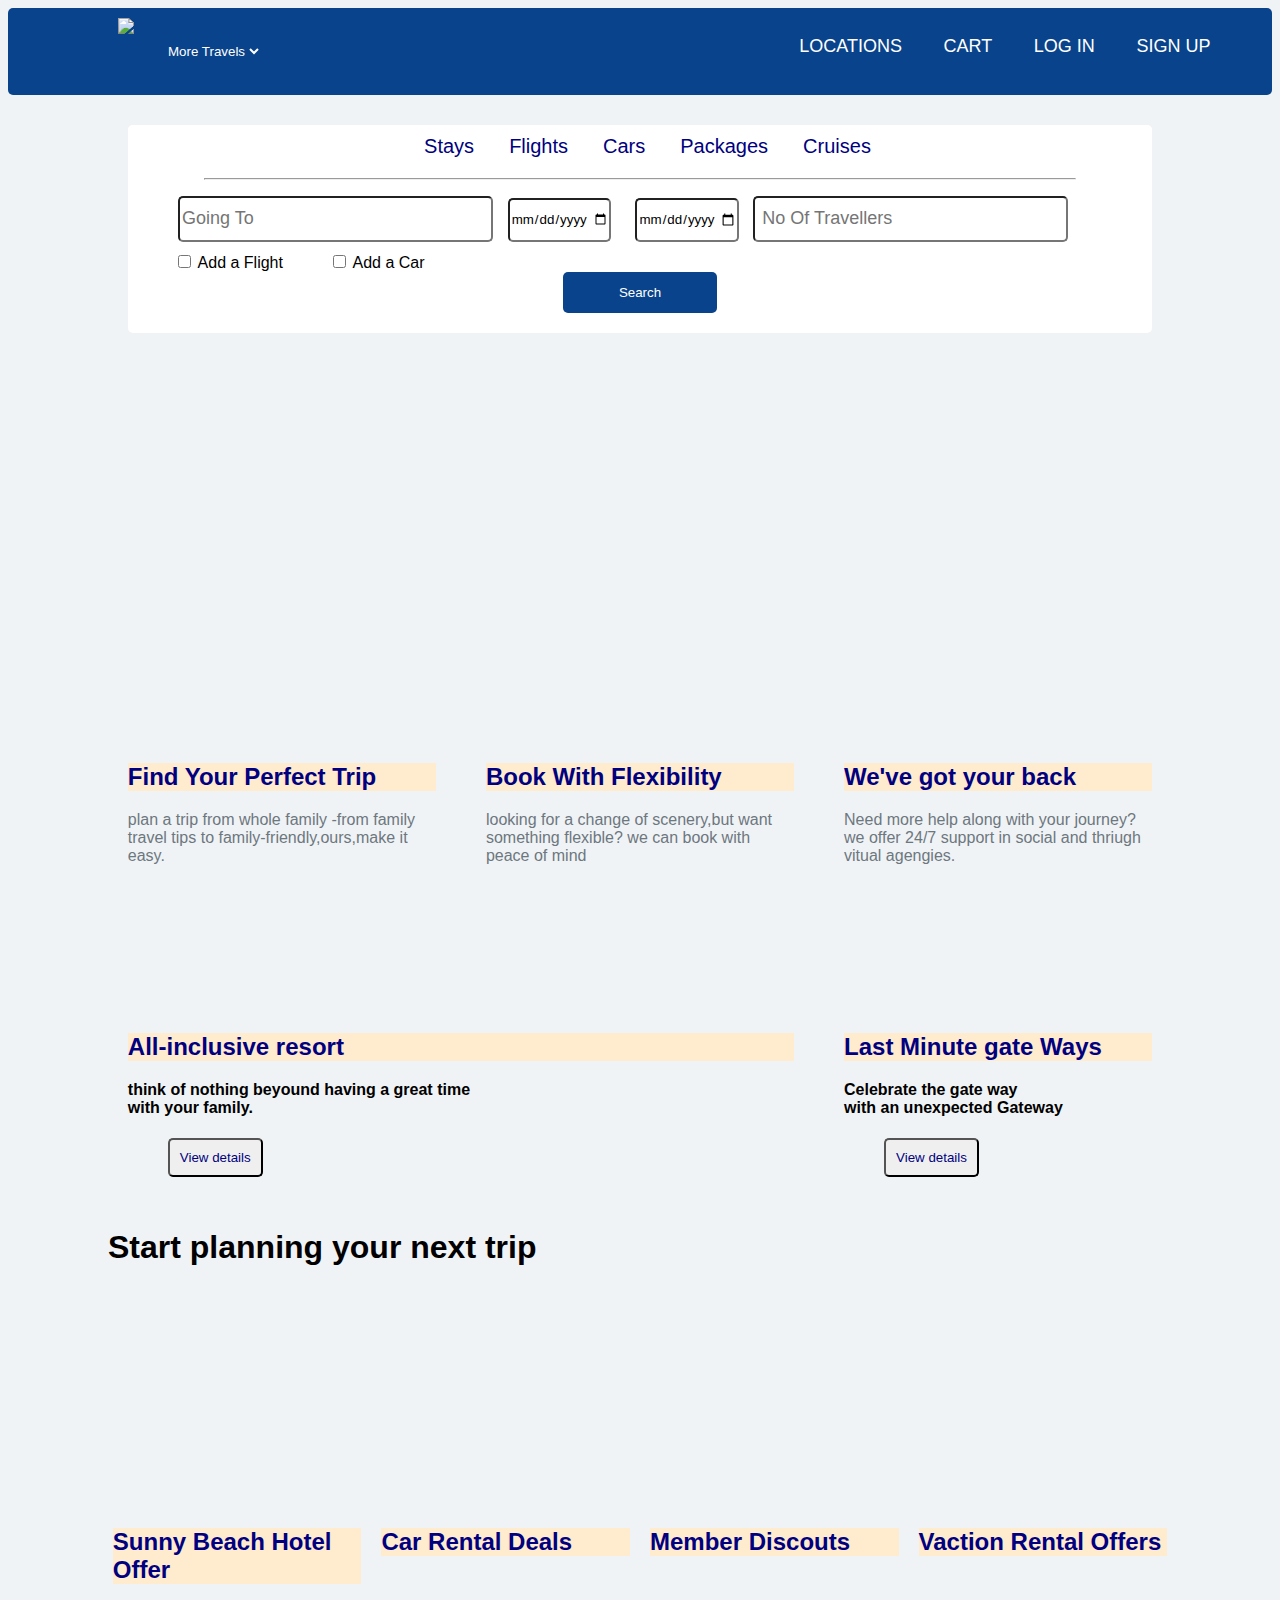
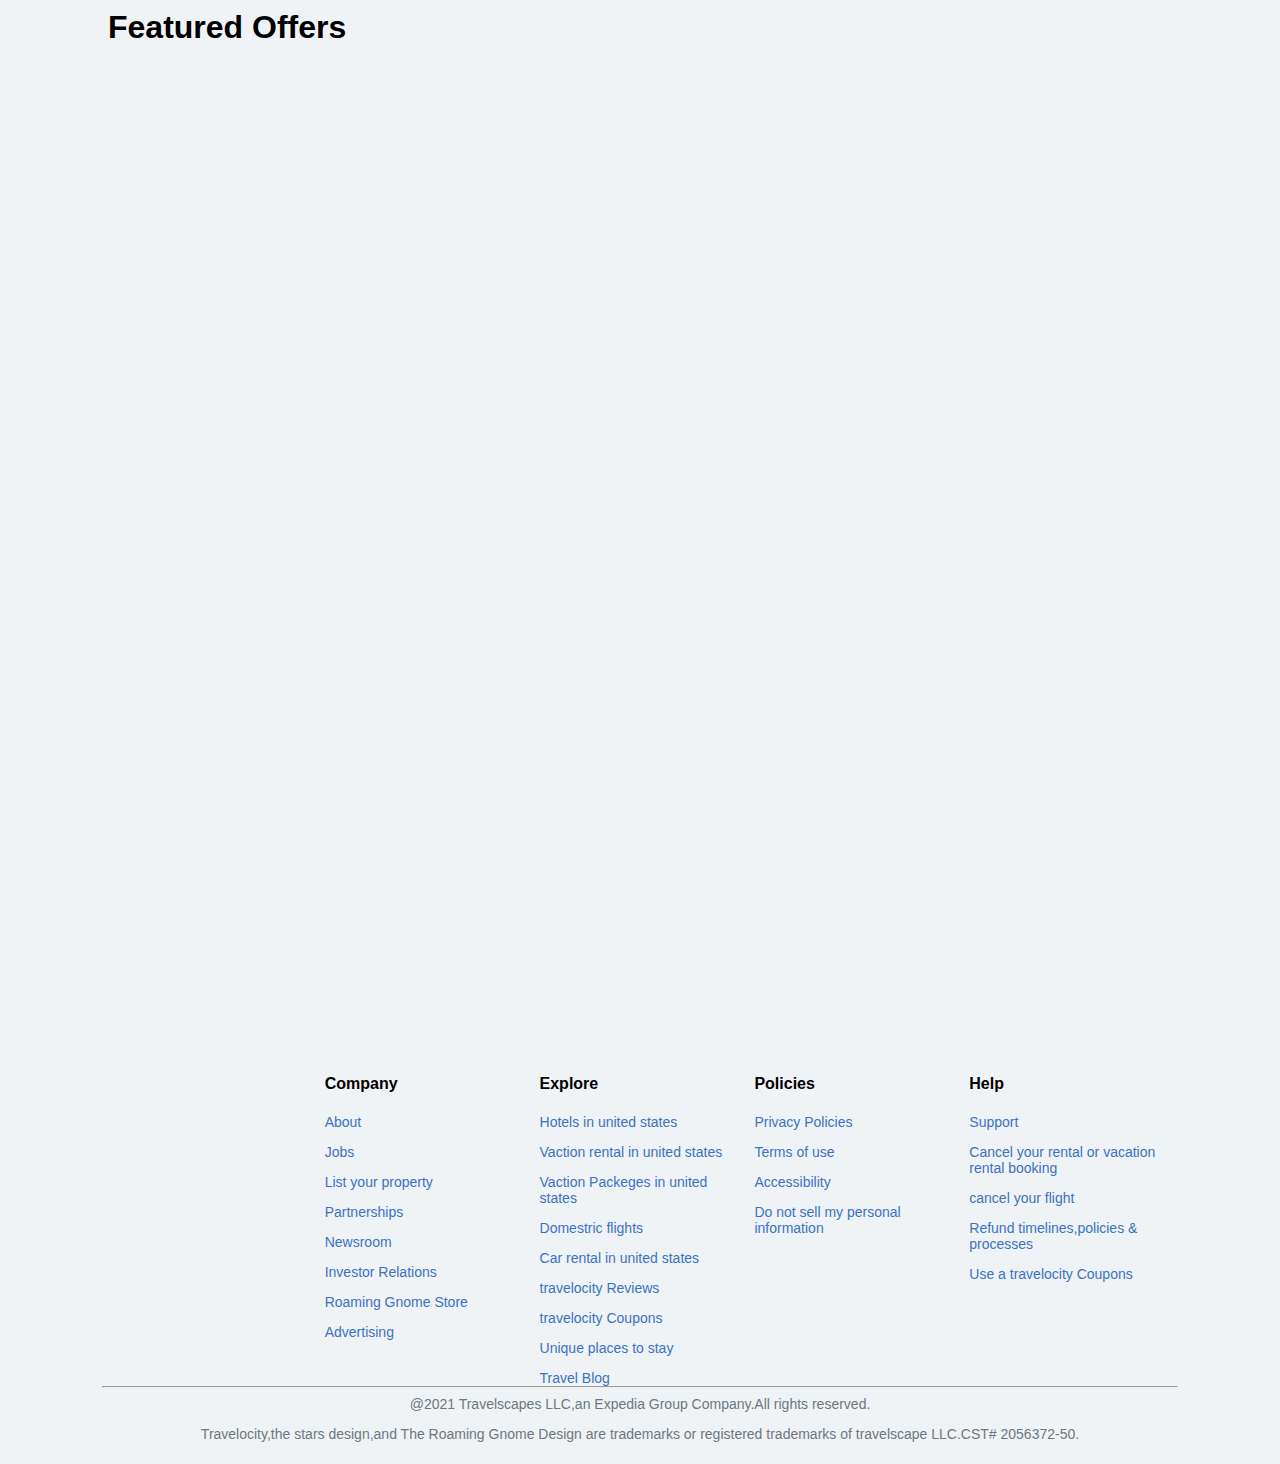
==== index.html @ 54267d7c "landing pade change name to index.html" ====
<!DOCTYPE html>
<html lang="en">
<head>
    <meta charset="UTF-8">
    <meta http-equiv="X-UA-Compatible" content="IE=edge">
    <meta name="viewport" content="width=device-width, initial-scale=1.0">
    <title>home page</title>

    <link rel="stylesheet" href="index.css"/>

</head>
<body>
    <div id="total">
    <div class="main">
        <div class="left">
            <img src="https://www.travelocity.com/_dms/header/logo.svg?locale=en_US&siteid=80001&2"/>
            <select class="option">
                <div class="sub">
                <option>More Travels</option>
                <option value="">Packeges</option>
                <option value="">Stays</option>
                <option value="">Cars</option>
                <option value="">Flights</option>
                <option value="">Cruises</option>
                </div>
            </select>
          
        </div>
        <div class="right">
         <div><a href="location.html">LOCATIONS</a></div>
         <div><a href="cart.html">CART</a></div>
         <div><a href="Login.html">LOG IN</a></div>
         <div><a href="Signup.html">SIGN UP</a></div>
        </div>
      </div>

      <div class="main2">
      <div class="container">
       <div><button id="stays">Stays</button></div>
       <div><button>Flights</button></div>
       <div><button>Cars</button></div>
       <div><button>Packages</button></div>
       <div><button>Cruises</button></div>
      </div>
      <hr/>
      <form class="form">
     <input class="inone" type="" placeholder="Going To"/>
     <input type="date" id="start" place holder="check-in"
     min="2022-01-01" max="2023-12-31">
     <input type="date" id="start" 
     min="2022-01-01" max="2023-12-31">
     <input class="intwo" type="" placeholder=" No Of Travellers"/>
   <div id="check">
    <div>
        <input type="checkbox" id="scales"/>
        <label for="Add a Flight">Add a Flight</label>
      </div>
      <div>
        <input type="checkbox" id="scales" />
        <label for="Add a Flight">Add a Car</label>
      </div>
   </div>
  <div class="search"> <input  type=submit value="Search"/></div>

      </div>
    </form>
  </div>

  <div id="media">
  <div class="bottom">
    <div class="one"> 
        <h2>Find Your Perfect Trip</h2>
        <p>plan a trip from whole family -from family travel tips to family-friendly,ours,make it easy.</p>
    </div>
    <div class="two">
       <h2>Book With Flexibility</h2>
        <p>looking for a change of scenery,but want something flexible? we can book with peace of mind</p>
    </div>
    <div class="three">
        <h2>We've got your back</h2>
        <p>Need more help along with your journey?we offer 24/7 support in social and thriugh vitual agengies.</p>
    </div>
    <div class="four" id="four">
        <h2>All-inclusive resort</h2>
        <h4>think of nothing beyound having a great time<br/>with your family.</h4>
        <button>View details</button>
    </div>
    <div class="five" id="five">
        <h2>Last Minute gate Ways</h2>
        <h4>Celebrate the gate way<br/> with an unexpected Gateway</h4>
        <button>View details</button>
    </div>
  </div>
 <h1>Start planning your next trip</h1>
  <div class=bott>
      <div class="onee">
          <h2>Sunny Beach Hotel Offer</h2>
      </div>
      <div class="twoo">
          <h2>Car Rental Deals</h2>
      </div>
      <div class="threee">
          <h2>Member Discouts</h2>
      </div>
      <div class="fourr">
          <h2>Vaction Rental Offers</h2>
      </div>
  </div>
  <h1>Featured Offers</h1>
  <div class="beach">
      <div class="ball"></div>
      <div class="add"></div>
  </div>
  <div class="youtube">
    <iframe width="100%" height="100%" src="https://www.youtube.com/embed/ItS8X0SjT4s" title="YouTube video player" frameborder="0" allow="accelerometer; autoplay; clipboard-write; encrypted-media; gyroscope; picture-in-picture" allowfullscreen></iframe>
  </div>
  <div class="app"></div>
  <div class="footer">
      <div class="footadd"> </div>
      <div class="com">
          <h4>Company</h4>
          <p>About</p>
          <p>Jobs</p>
          <p>List your property</p>
          <p>Partnerships</p>
          <p>Newsroom</p>
          <p>Investor Relations</p>
          <p>Roaming Gnome Store</p>
          <p>Advertising</p>
      </div>
      <div class="exp">
          <h4>Explore</h4>
          <p>Hotels in united states</p>
          <p>Vaction rental in united states</p>
          <p>Vaction Packeges in united states</p>
          <p>Domestric flights</p>
          <p>Car rental in united states</p>
          <p>travelocity Reviews</p>
          <p>travelocity Coupons</p>
          <p>Unique places to stay</p>
          <p>Travel Blog</p>
      </div>
      <div class="pol">
          <h4>Policies</h4>
          <p>Privacy Policies</p>
          <p>Terms of use</p>
          <p>Accessibility</p>
          <p>Do not sell my personal information</p>
      </div>
      <div class="help">
          <h4>Help</h4>
          <p>Support</p>
          <p>Cancel your rental or vacation rental booking </p>
          <p>cancel your flight</p>
          <p>Refund timelines,policies & processes</p>
          <p>Use a travelocity Coupons</p>
      </div>
  </div>
  <hr/>
  <div class="end">
      <p>@2021 Travelscapes LLC,an Expedia Group Company.All rights reserved.</p>
   <p> Travelocity,the stars design,and The Roaming Gnome Design are trademarks or registered trademarks of travelscape LLC.CST# 2056372-50.</p>
  </div>

</div>


</body>
</html>
<script src="index.js"></script>
---- index.css ----
*{
            font-family: -apple-system, BlinkMacSystemFont, 'Segoe UI', Roboto, Oxygen, Ubuntu, Cantarell, 'Open Sans', 'Helvetica Neue', sans-serif;
        }
        body{
            background-color: #f0f3f5;
        }

        #total{
      background-image: url("https://forever.travel-assets.com/flex/flexmanager/images/2021/12/20/TVLY_JanuarySale_imgB_1920x1440_20211210.jpg");
      background-repeat:no-repeat;
      background-size: 100% 100%;
      height: 600px;
      background-position: right bottom;
      
 }
 #total{
     width: 100%;
 }
 .main{
        display: flex;
        /* height: 30%; */
        margin: auto;
        padding: 10px;
        color: white;
        background-color: #09438b;
        border-radius: 5px;
    }
    .left{
        display: flex;
        width: 60%;
        height: 100%;
        margin-right: 2px;
        padding-left: 100px;
        
    }
    .right{
        display: flex;
        width: 40%;
        height: 100%;
        flex-grow: 1;
        margin-right: 10px;
        color: white;
        
    }
    .right>div{
        margin-top: 18px;
        flex-grow: 1;
        font-size: 18px;
        color: white;
    }
    .right>div>a:hover{
        text-decoration: underline;
    }
    select{
    margin: 25px 0px;
    border: none;
    background-color: #1c2938;
    color: white;
    }
    .option{
        margin-left: 30px;
        background-color: #09438b;
        border: none;
        
    }
    .sub{
         width: 100px;
         background-color: white;
    }
    a{
        color: white;
        text-decoration: none;
    }
    .container{
        /* border: 1px solid red ; */
    justify-content: center;
    border-radius: 5px;
    background-color: white;
        display: flex;
        margin-bottom: 10px;
    }
    .container>div>button:hover{
        text-decoration: underline;
    }
    .container>div>button{
        margin-left: 15px;
        border: 0px;
        background-color: white;
        font-size: 20px;
    }
    #stays{
        /* margin-left: 350px; */
    }
   .main2{
    /* border: 1px solid red ; */
   justify-content: center;
   border-radius: 5px;
   align-items: center;
    margin: 30px 120px;
    background-color: white;
   }
.inone{
    margin-left: 50px;
    height: 40px;
    width: 30%;
    font-size: 18px;
    border-radius: 5px;
}
#start{
    height: 40px; 
    border-radius: 5px;
    margin: 10px;
}
.intwo{
    
    height: 40px;
    width: 30%;
    font-size: 18px;
    border-radius: 5px;
}
#scales{
    margin-left: 50px;
}
#check{
    display: flex;

}
.search{
    text-align: center;

}
.search>input:hover{
    box-shadow: rgba(6, 24, 44, 0.4) 0px 0px 0px 2px, rgba(6, 24, 44, 0.65) 0px 4px 6px -1px, rgba(255, 255, 255, 0.08) 0px 1px 0px inset;
  }
.search>input{
    text-align: center;
    padding: 13px;
    width: 15%;
    border-radius: 5px;
    border: none;
    background-color: #09438b;
    color: white;
    margin-bottom: 20px;
}
.total{
    /* border: 1px solid red; */
}
.bottom{
    display: grid;
    /* border: 1px solid red; */
    margin: auto;
    width: 85%;
    grid-template-columns: repeat(3,1fr);
    grid-template-rows: 300px 300px;

}
.bottom>div{
    /* border: 1px solid red; */
    margin: 25px;
}
.four{
    grid-area: 2/1/2/3;
    background-image: url("https://forever.travel-assets.com/flex/flexmanager/images/2021/11/08/TVLY_Storefront_AllInclusive_imgB_1199x399_20211104.jpg");
    background-position:center ;
    /* background-repeat: no-repeat; */
    border-radius: 8px;
}
#four>h2{
    margin-top: 100px;
    background-color: none;
}
.one{
    background-image: url("https://forever.travel-assets.com/flex/flexmanager/images/2020/11/12/TVLY_StoreFrontRefresh_BrandPromise_FitForYou_sfimg_562x240_20201111.jpg?impolicy=fcrop&w=400&h=171&q=mediumLow");
    background-repeat: no-repeat;
    border-radius: 8px;
    
}
h2{
    color:#000080;
    margin-top: 130px;
    background-color: blanchedalmond;
    
}
p{
    color:#6d777f;

}
.two{
    background-image: url("https://forever.travel-assets.com/flex/flexmanager/images/2020/11/12/TVLY_StoreFrontRefresh_BrandPromise_Transparency_sfimg_562x240_20201111.jpg?impolicy=fcrop&w=400&h=171&q=mediumLow");

    background-position: top;
    background-repeat: no-repeat;
    border-radius: 8px;
}
.three{
    
    background-image: url("https://forever.travel-assets.com/flex/flexmanager/images/2020/11/12/TVLY_StoreFrontRefresh_BrandPromise_GotYourBack_sfimg_562x240_20201111.jpg?impolicy=fcrop&w=400&h=171&q=mediumLow");    background-position: top;
    background-repeat: no-repeat;
    border-radius: 8px;
}
.five{
     
    background-image: url("https://forever.travel-assets.com/flex/flexmanager/images/2021/11/08/TVLY_Storefront_LastMinute_imgB_375x468_20211104.jpg");

    background-repeat: no-repeat;
    border-radius: 8px;
}
#five>h2{
    margin-top: 100px;
    background-color: none;
}
button{
    margin-left: 40px;
    padding: 10px;
    border-radius: 5px;
    color:#000080;
}
h1{
    margin-left: 100px;
}


.bott{
    display: grid;
    /* border: 1px solid red; */
    margin: auto;
    width: 85%;
    grid-template-columns: repeat(4,1fr);
    grid-template-rows: 300px ;

}
.bott>div{
    margin: 10px;
    /* border: 1px solid red; */

}
.onee{
    background-image: url("https://forever.travel-assets.com/flex/flexmanager/images/2021/11/08/TVLY_Storefront_Beach_imgB_900x506_20211104.jpg?impolicy=fcrop&w=300&h=200&q=mediumLow");
    background-position: center top;
    background-repeat: no-repeat;
    border-radius: 8px;
    background-size: 100% 280px;
}
.onee>h2{
    margin-top: 230px;
}
.twoo{
    background-image: url("https://forever.travel-assets.com/flex/flexmanager/images/2021/11/08/TVLY_Storefront_Car_imgB_900x506_20211104.jpg?impolicy=fcrop&w=300&h=200&q=mediumLow");
    background-position: center top;
    background-repeat: no-repeat;
    border-radius: 8px;
    background-size: 100% 280px;
}
.twoo>h2{
    margin-top: 230px;
}
.threee{
    background-image: url("https://forever.travel-assets.com/flex/flexmanager/images/2021/11/08/TVLY_Storefront_MOD_imgB_900x506_20211104.jpg?impolicy=fcrop&w=300&h=200&q=mediumLow");
    background-position: center top;
    background-repeat: no-repeat;
    border-radius: 8px;
    background-size: 100% 280px;
}
.threee>h2{
    margin-top: 230px;
}
.fourr{
    background-image: url("https://forever.travel-assets.com/flex/flexmanager/images/2021/11/08/TVLY_Storefront_VacationRentals_imgB_900x506_20211104.jpg?impolicy=fcrop&w=300&h=200&q=mediumLow");
    background-position: center top;
    background-repeat: no-repeat;
    border-radius: 8px;
    background-size: 100% 280px;
}
.fourr>h2{
    margin-top: 230px;
}


.beach{
    display: grid;
    /* border: 1px solid red; */
    margin: auto;
    width: 85%;
    grid-template-columns: repeat(4,1fr);
    grid-template-rows: 300px ;
    margin-top: 0px;

}
.beach>div{
    margin: 10px;
    /* border: 1px solid red; */

}
.ball{
    grid-area: 1/1/1/4;
    background-image: url("https://forever.travel-assets.com/flex/flexmanager/images/2021/11/08/TVLY_Storefront_Family_imgB_1200x674_20211104.jpg");
    background-size: contain;
    background-repeat: no-repeat;
    border-radius: 8px;
    background-size: 100% 380px;
}
.add{
    background-image: url("https://tpc.googlesyndication.com/simgad/10615505264501381136?");
    background-size: contain;
    background-repeat: no-repeat;
    background-size: 100% 280px;

}



.youtube{
    display: grid;
    /* border: 1px solid red; */
    margin: auto;
    margin-top: 50px;
    width: 85%;
    grid-template-columns: repeat(1,1fr);
    grid-template-rows: 400px ;
   
}
.app{
    display: grid;
    /* border: 1px solid red; */
    margin: auto;
    margin-top: 70px;
    width: 65%;
    grid-template-columns: repeat(1,1fr);
    grid-template-rows: 130px ;
    background-image: url("https://tpc.googlesyndication.com/simgad/6354230828651088040");
    background-repeat:no-repeat ;
    background-size: 100% 100%;
}

.footer{
    display: grid;
    margin: auto;
    margin-top: 50px;
    width: 85%;
    grid-template-columns: repeat(5,1fr);
    grid-template-rows: 310px ;
   
}
.footer>div{
    margin: 7px;
}
.footadd{
    background-image: url("https://a.travel-assets.com/globalcontrols-service/content/f285fb631b0a976202ef57611c7050e9ef5ca51a/images/EG_Wordmark_blue_RGB.svg");
    background-repeat: no-repeat;
}
h4{
    margin-top: 0px;
}
.footer>div>p{
    color: #3a72c3;
    font-size: 14px;
    
}
.footer>div>p:hover{
    text-decoration: underline;
    
}

.end{
    display: grid;
    
    margin: auto;
    width: 85%;
    color: gray;
    text-align: center;
  

}
.end>p{
    font-size: 14px;
    margin-top: 0px;
}

hr{
    color: grey;
    width: 85%;
}
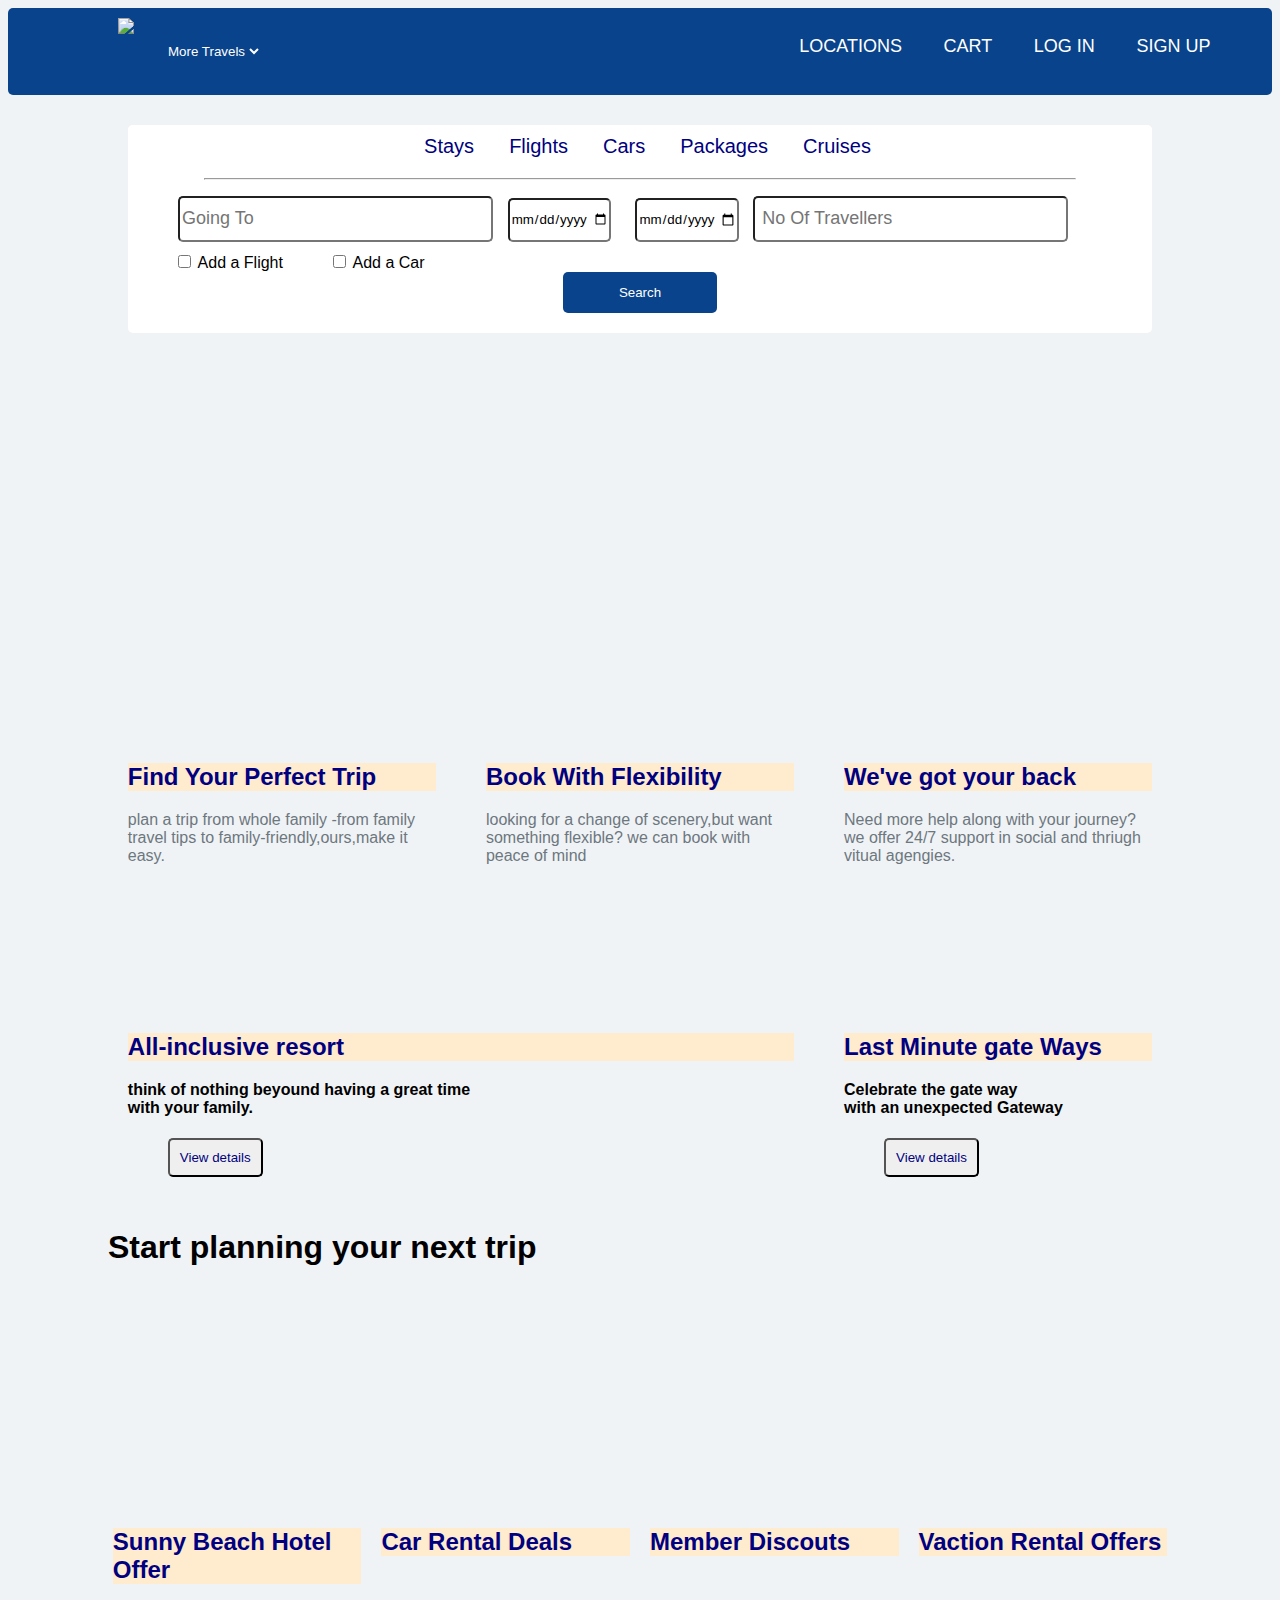
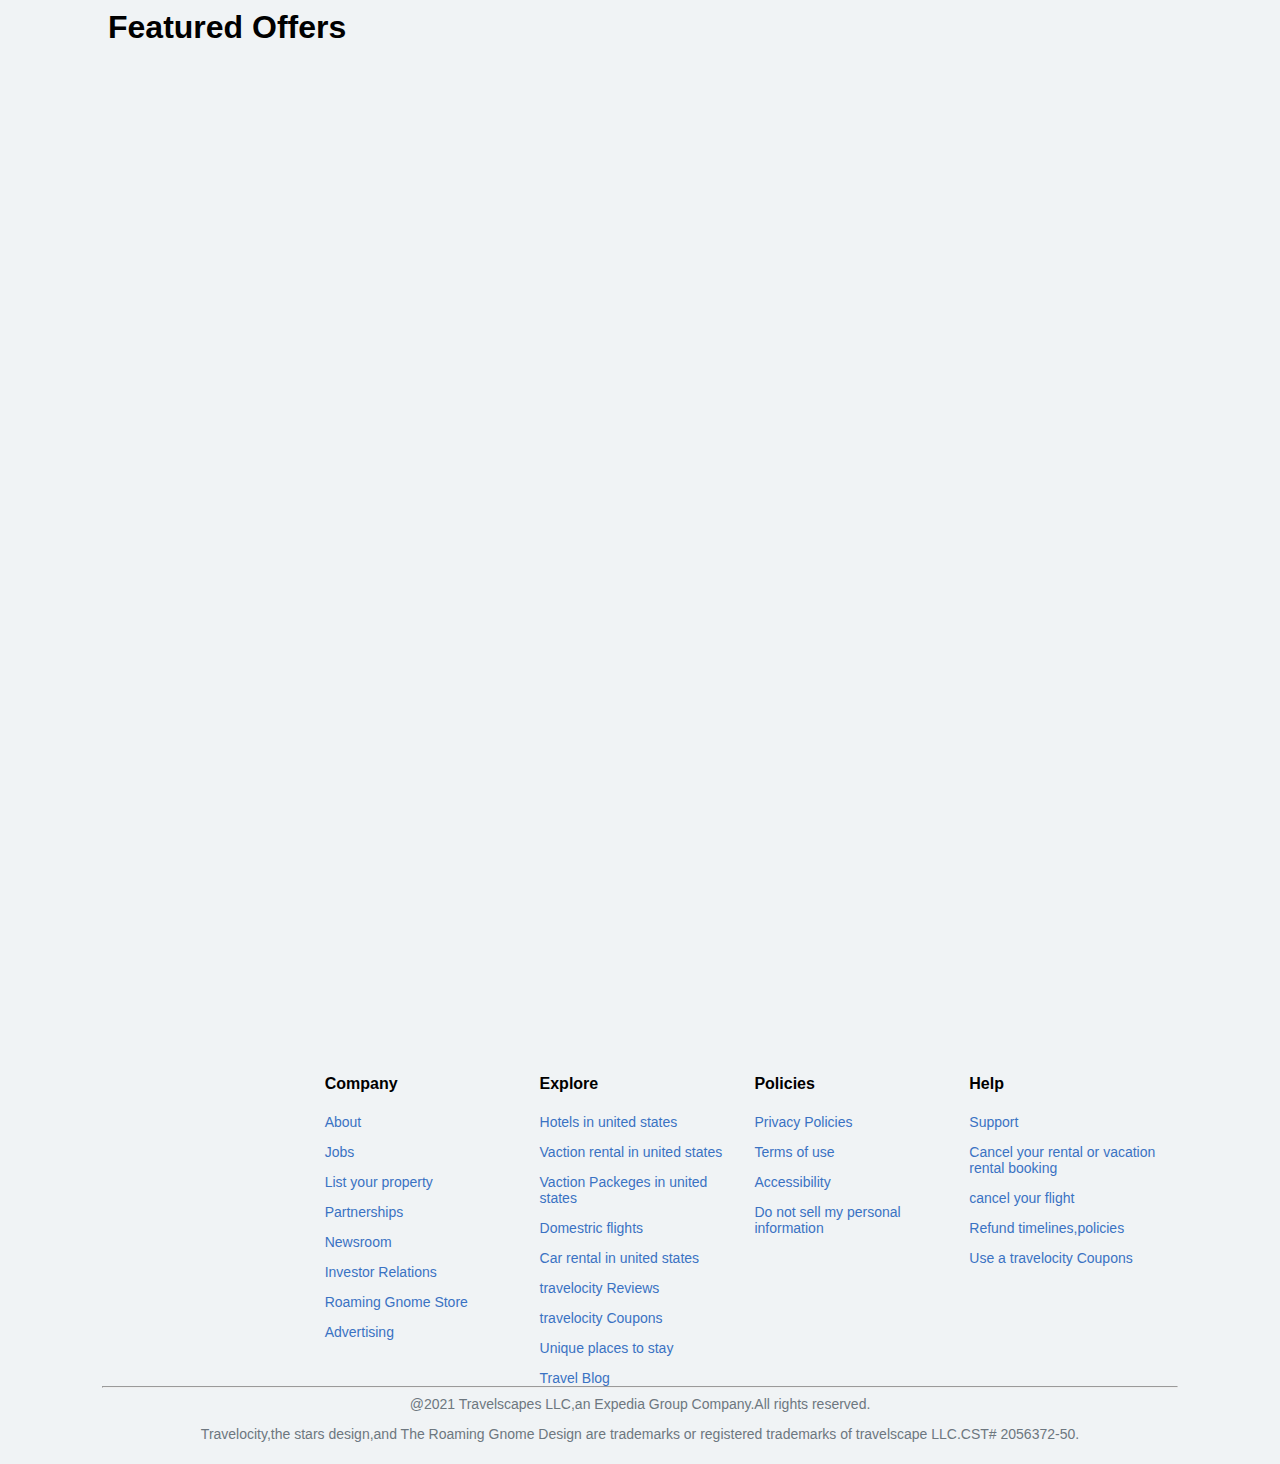
==== commit 5f637b67: "small change" ====
--- a/index.html
+++ b/index.html
@@ -152,7 +152,7 @@
           <p>Support</p>
           <p>Cancel your rental or vacation rental booking </p>
           <p>cancel your flight</p>
-          <p>Refund timelines,policies & processes</p>
+          <p>Refund timelines,policies </p>
           <p>Use a travelocity Coupons</p>
       </div>
   </div>
